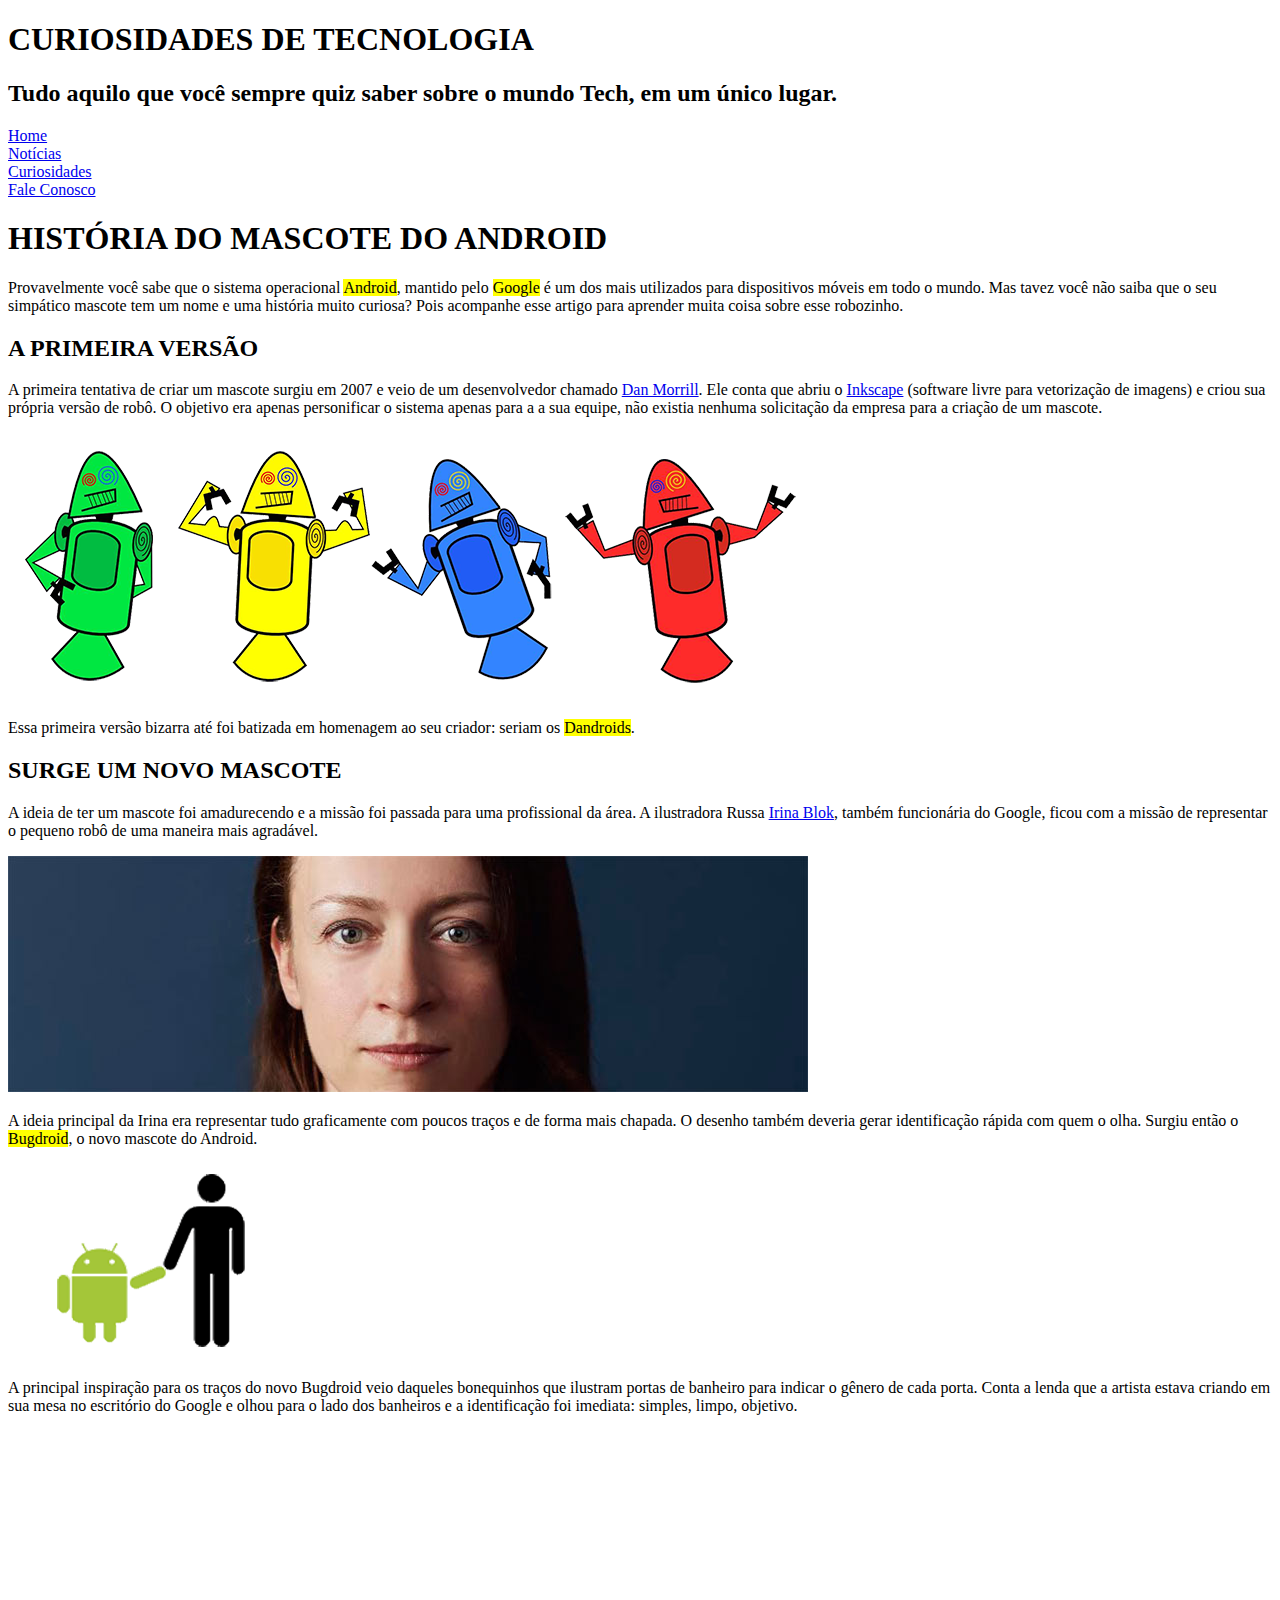
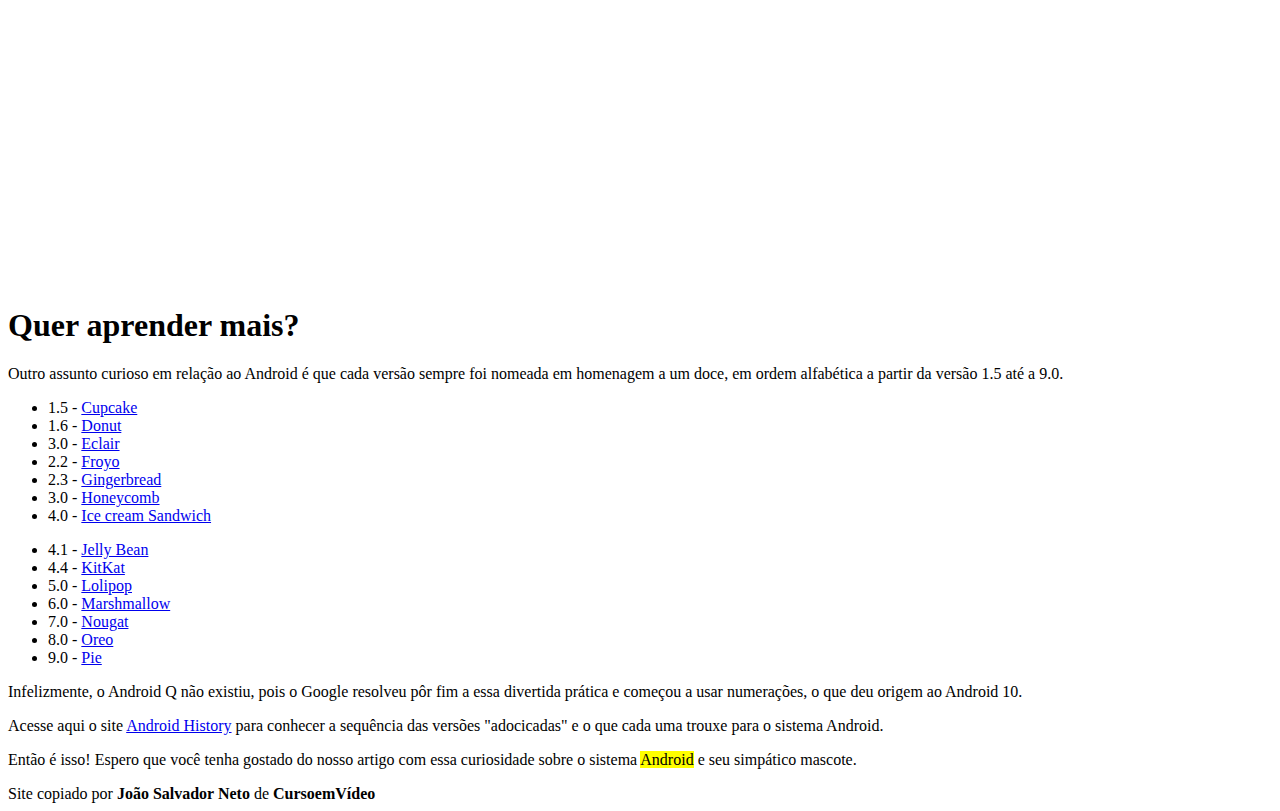
==== index.html @ 7ef23e38 "Nome Alterado" ====
<!DOCTYPE html>
<html lang="pt-br">
<head>
    <meta charset="UTF-8">
    <meta http-equiv="X-UA-Compatible" content="IE=edge">
    <meta name="viewport" content="width=device-width, initial-scale=1.0">
    <title>Como Surgiu o Mascote do Android?</title>
    <link rel="shortcut icon" href="favicon/favicon.ico" type="image/x-icon">
    <link rel="stylesheet" href="style.css">
    <link rel="shortcut icon" href="imagens/favicon.ico" type="image/x-icon">
</head>
<body>
    <header class="shadow">
        <h1 class="titulo">CURIOSIDADES DE TECNOLOGIA</h1>
        <h2 class="titulo">Tudo aquilo que você sempre quiz saber sobre o mundo Tech, em um único lugar.</h2>
        <nav>
            <div><a id="home" href="home.html">Home</a></div>
            <div><a id="noticias" href="#">Notícias</a></div>
            <div><a id="curiosidades" href="#">Curiosidades</a></div>
            <div><a id="fale-conosco" href="#">Fale Conosco</a></div>
        </nav>
    </header>
        <main class="shadow">
            <section id="principal">
                <h1 class="titulo-sc">HISTÓRIA DO MASCOTE DO ANDROID</h1>
                <p>Provavelmente você sabe que o sistema operacional <mark class="destaque">Android</mark>, mantido pelo <mark class="destaque">Google</mark> é um dos mais utilizados para dispositivos móveis em todo o mundo. Mas tavez você não saiba que o seu simpático mascote tem um nome e uma história muito curiosa? Pois acompanhe esse artigo para aprender muita coisa sobre esse robozinho.</p>
                <h2 class="subtitulo-sc">A PRIMEIRA VERSÃO</h2>
                <p>A primeira tentativa de criar um mascote surgiu em 2007 e veio de um desenvolvedor chamado <a target="_blank" class="link-p" href="https://androidcommunity.com/dan-morrill-shows-us-the-android-mascot-that-almost-was-20130103/">Dan Morrill</a>. Ele conta que abriu o <a target="_blank" class="link-p" href="https://inkscape.org/pt-br/">Inkscape</a> (software livre para vetorização de imagens) e criou sua própria versão de robô. O objetivo era apenas personificar o sistema apenas para a a sua equipe, não existia nenhuma solicitação da empresa para a criação de um mascote.</p>
                <picture>
                    <source media="(max-width: 830px)" srcset="imagens/dan-droids-455.png" type="image/png">
                    <img src="imagens/dan-droids.png" alt="dan-droids">
                </picture>
                <p>Essa primeira versão bizarra até foi batizada em homenagem ao seu criador: seriam os <mark class="destaque">Dandroids</mark>.</p>
                <h2 class="subtitulo-sc">SURGE UM NOVO MASCOTE</h2>
                <p>A ideia de ter um mascote foi amadurecendo e a missão foi passada para uma profissional da área. A ilustradora Russa <a target="_blank" class="link-p" href="https://www.irinablok.com/about">Irina Blok</a>, também funcionária do Google, ficou com a missão de representar o pequeno robô de uma maneira mais agradável.</p>  
                <picture>
                    <source media="(max-width: 830px)" srcset="imagens/irina-blok-455.jpg" type="image/jpeg">
                    <img src="imagens/irina-blok.jpg" alt="irina-blok">
                </picture>
                <p>A ideia principal da Irina era representar tudo graficamente com poucos traços e de forma mais chapada. O desenho também deveria gerar identificação rápida com quem o olha. Surgiu então o <mark class="destaque">Bugdroid</mark>, o novo mascote do Android.</p>
                <img id="bugdroid" src="imagens/bugdroid.png" alt="bugdroiod">
                <p>A principal inspiração para os traços do novo Bugdroid veio daqueles bonequinhos que ilustram portas de banheiro para indicar o gênero de cada porta. Conta a lenda que a artista estava criando em sua mesa no escritório do Google e olhou para o lado dos banheiros e a identificação foi imediata: simples, limpo, objetivo.</p>
                <div class="video">
                    <iframe width="800" height="450" src="https://www.youtube.com/embed/5K4pEk19nhs" title="YouTube video player" frameborder="0" allow="accelerometer; autoplay; clipboard-write; encrypted-media; gyroscope; picture-in-picture" allowfullscreen></iframe>
                </div>
            </section>
            <section class="shadow" id="secundaria">
                <h1>Quer aprender mais?</h1>
                <div id="conteudo">
                    <p>Outro assunto curioso em relação ao Android é que cada versão sempre foi nomeada em homenagem a um doce, em ordem alfabética a partir da versão 1.5 até a 9.0.</p>
                        <div id="grupos">
                            <div id="grupo-a" class="lista">
                                <ul>
                                    <div>
                                        <li>1.5 - <a target="_blank" class="link" href="https://pt.wikipedia.org/wiki/Android_Cupcake">Cupcake</a></li>
                                    </div>
                                    <div>
                                        <li>1.6 - <a target="_blank" class="link" href="https://pt.wikipedia.org/wiki/Android_Donut">Donut</a></li>
                                    </div>
                                    <div>
                                        <li>3.0 - <a target="_blank" class="link" href="https://pt.wikipedia.org/wiki/Android_Eclair">Eclair</a></li>
                                    </div>
                                    <div>
                                        <li>2.2 - <a target="_blank" class="link" href="https://pt.wikipedia.org/wiki/Android_Froyo">Froyo</a></li>
                                    </div>
                                    <div>
                                        <li>2.3 - <a target="_blank" class="link" href="https://pt.wikipedia.org/wiki/Android_Gingerbread">Gingerbread</a></li>
                                    </div>
                                    <div>
                                        <li>3.0 - <a target="_blank" class="link" href="https://pt.wikipedia.org/wiki/Android_Honeycomb">Honeycomb</a></li>
                                    </div>
                                    <div>
                                        <li>4.0 - <a target="_blank" class="link" href="https://pt.wikipedia.org/wiki/Android_Ice_Cream_Sandwich">Ice cream Sandwich</a></li>
                                    </div>
                                </ul>
                            </div>
                            <div id="grupo-b" class="lista">
                                <ul>
                                    <div>
                                        <li>4.1 - <a target="_blank" class="link" href="https://pt.wikipedia.org/wiki/Android_Jelly_Bean">Jelly Bean</a></li>
                                    </div>
                                    <div>
                                        <li>4.4 - <a target="_blank" class="link" href="https://pt.wikipedia.org/wiki/Android_KitKat">KitKat</a></li>
                                    </div>
                                    <div>
                                        <li>5.0 - <a target="_blank" class="link" href="https://pt.wikipedia.org/wiki/Android_Lollipop">Lolipop</a></li>
                                    </div>
                                    <div>
                                        <li>6.0 - <a target="_blank" class="link" href="https://pt.wikipedia.org/wiki/Android_Marshmallow">Marshmallow</a></li>
                                    </div>
                                    <div>
                                        <li>7.0 - <a target="_blank" class="link" href="https://pt.wikipedia.org/wiki/Android_Nougat">Nougat</a></li>
                                    </div>
                                    <div>
                                        <li>8.0 - <a target="_blank" class="link" href="https://pt.wikipedia.org/wiki/Android_Oreo">Oreo</a></li>
                                    </div>
                                    <div>
                                        <li>9.0 - <a target="_blank" class="link" href="https://pt.wikipedia.org/wiki/Android_Pie">Pie</a></li>
                                    </div>
                                </ul>
                        </div>
                        </div>
                        <p>Infelizmente, o Android Q não existiu, pois o Google resolveu pôr fim a essa divertida prática e começou a usar numerações, o que deu origem ao Android 10.</p>
                        <p id="final">Acesse aqui o site <a target="_blank" class="link-p" href="https://www.oficinadanet.com.br/post/13939-a-historia-do-android">Android History</a> para conhecer a sequência das versões "adocicadas" e o que cada uma trouxe para o sistema Android.</p>
                </div>
            </section>
            <aside>
                <p>Então é isso! Espero que você tenha gostado do nosso artigo com essa curiosidade sobre o sistema <mark class="destaque">Android</mark> e seu simpático mascote.</p>
            </aside>
        </main>
        <footer>Site copiado por <strong>João Salvador Neto</strong> de <strong>CursoemVídeo</strong></footer>
</body>
</html>
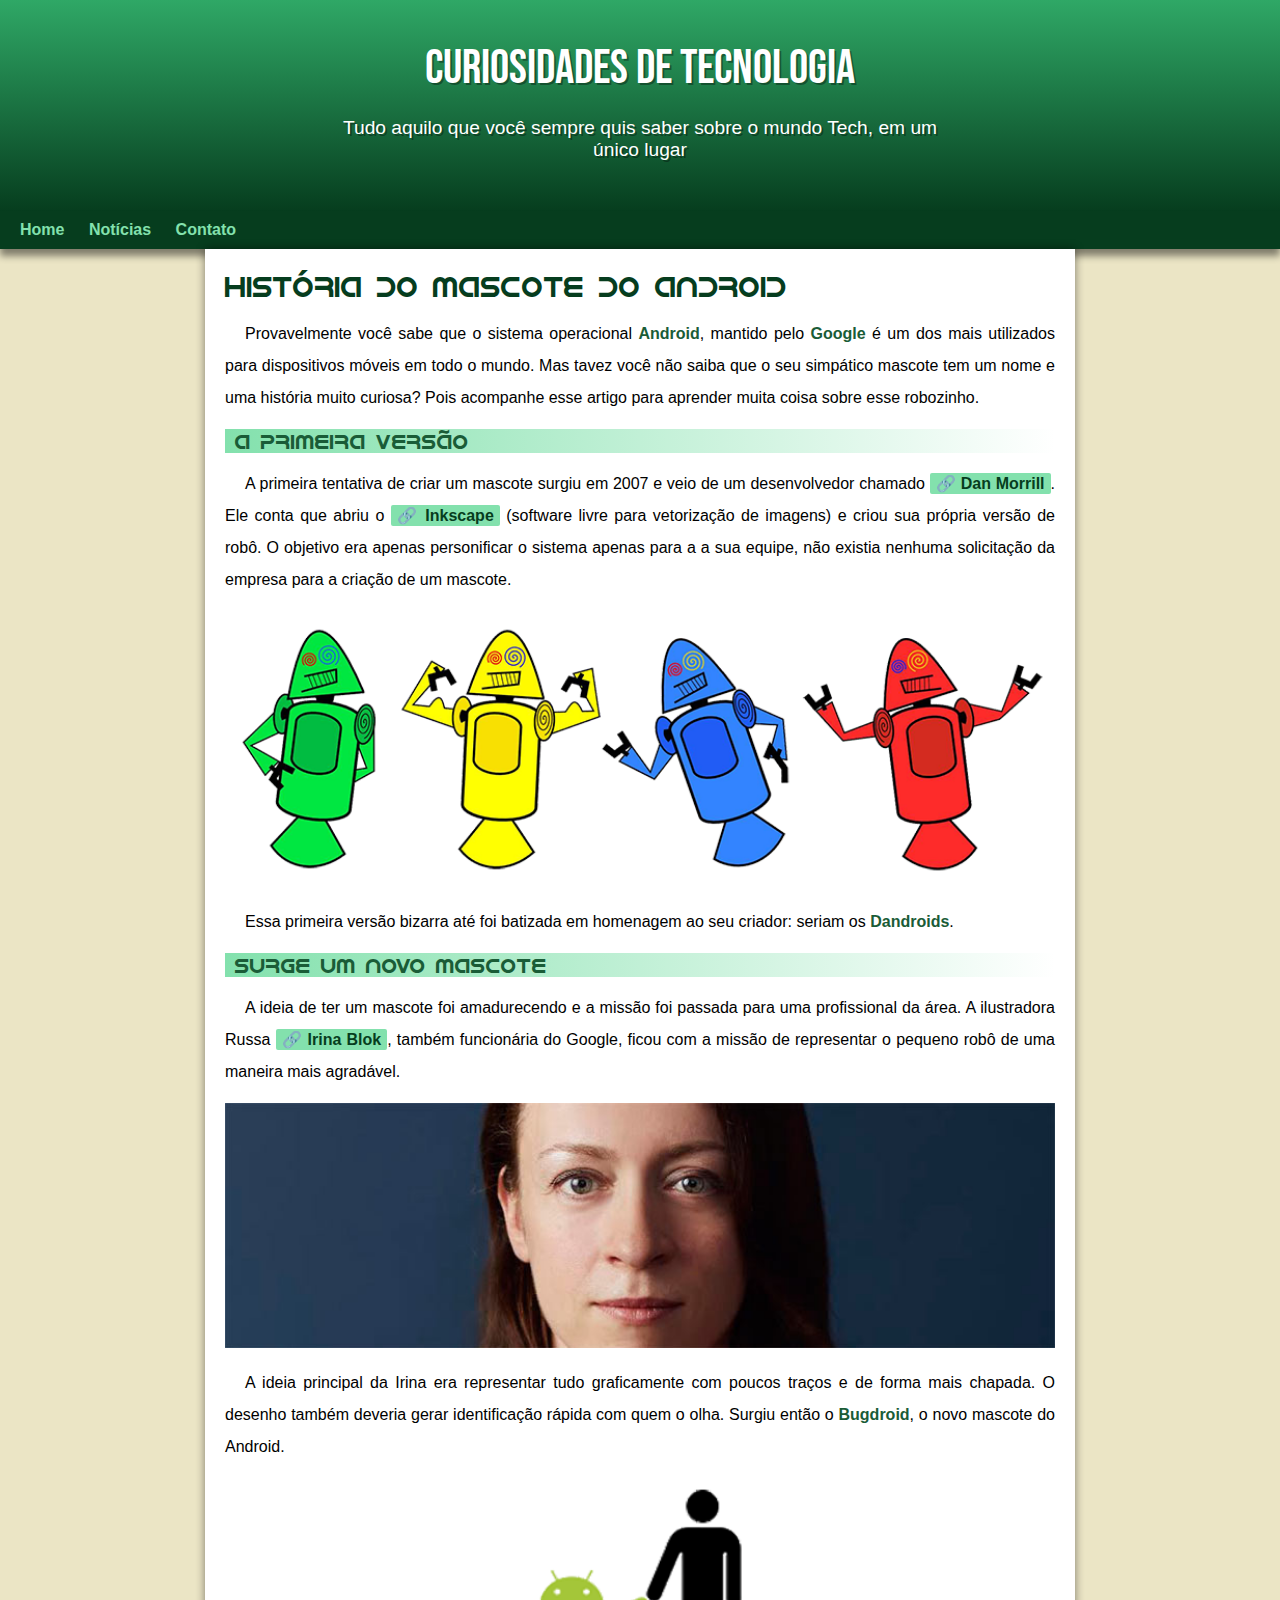
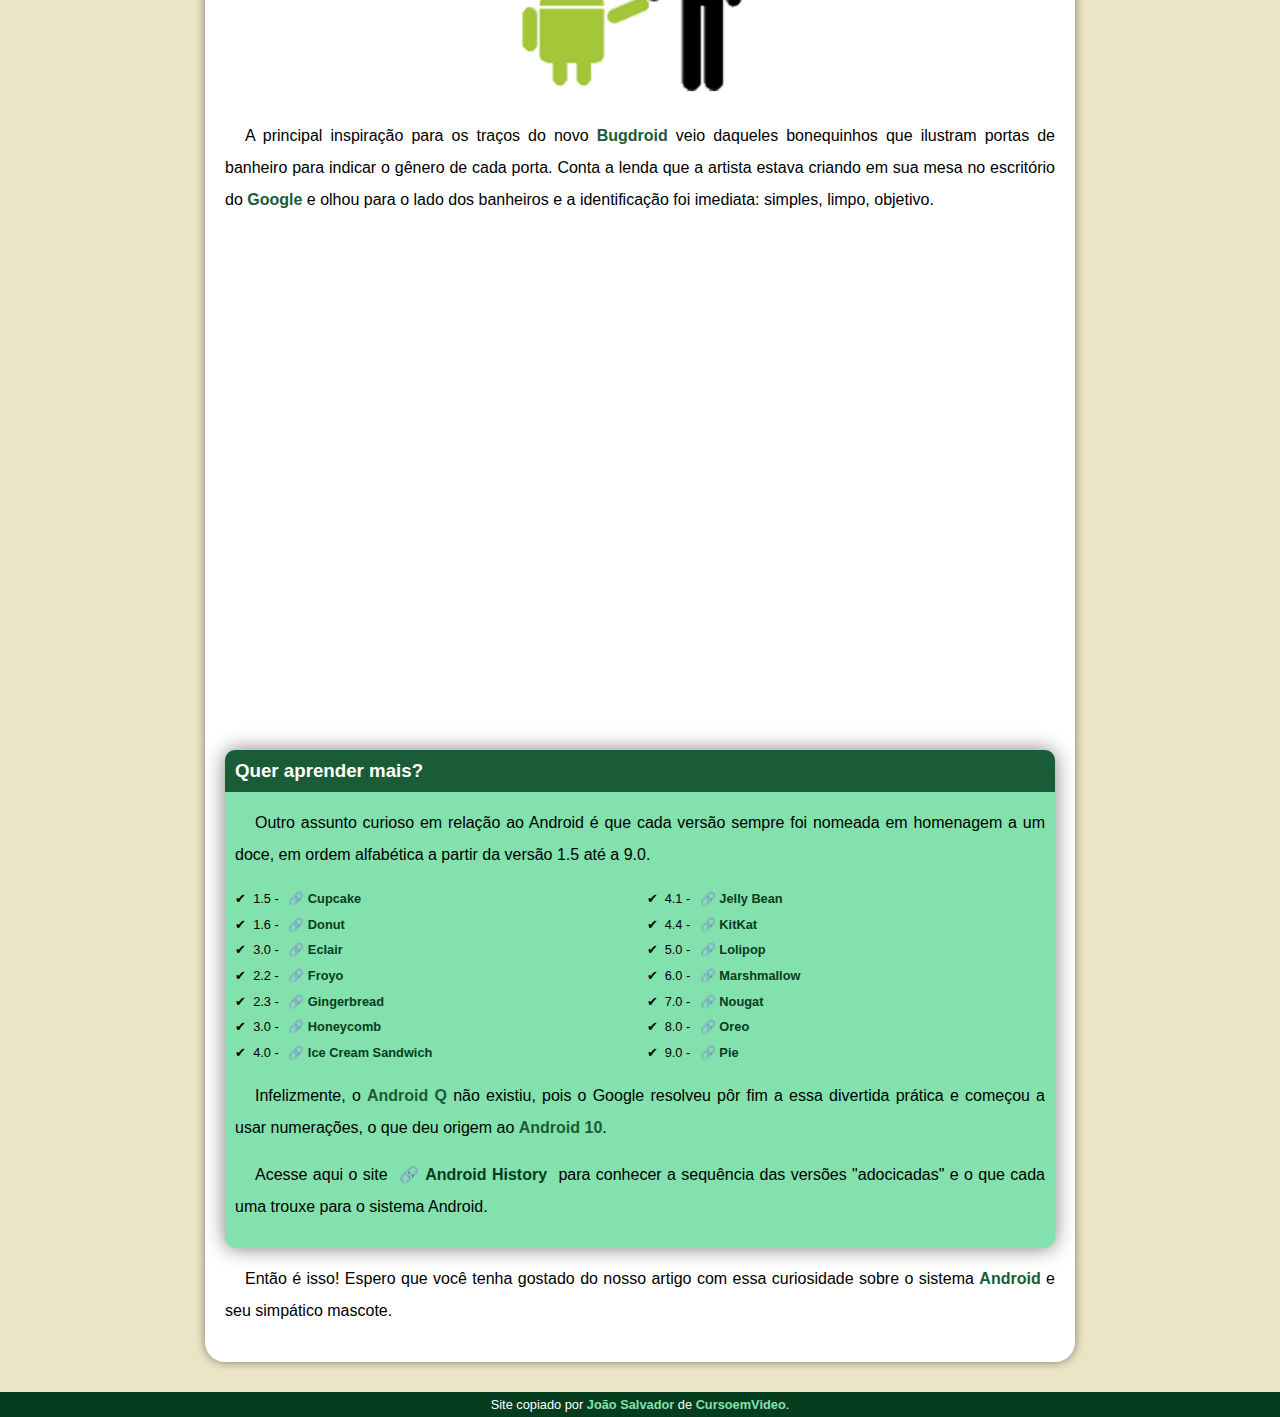
==== commit 89de8cee: "Atualização do projeto android" ====
--- a/index.html
+++ b/index.html
@@ -4,110 +4,87 @@
     <meta charset="UTF-8">
     <meta http-equiv="X-UA-Compatible" content="IE=edge">
     <meta name="viewport" content="width=device-width, initial-scale=1.0">
-    <title>Como Surgiu o Mascote do Android?</title>
-    <link rel="shortcut icon" href="favicon/favicon.ico" type="image/x-icon">
-    <link rel="stylesheet" href="style.css">
+    <title>Como Surgiu o Mascote do Android</title>
     <link rel="shortcut icon" href="imagens/favicon.ico" type="image/x-icon">
+    <link rel="stylesheet" href="estilo/style.css">
 </head>
 <body>
-    <header class="shadow">
-        <h1 class="titulo">CURIOSIDADES DE TECNOLOGIA</h1>
-        <h2 class="titulo">Tudo aquilo que você sempre quiz saber sobre o mundo Tech, em um único lugar.</h2>
-        <nav>
-            <div><a id="home" href="home.html">Home</a></div>
-            <div><a id="noticias" href="#">Notícias</a></div>
-            <div><a id="curiosidades" href="#">Curiosidades</a></div>
-            <div><a id="fale-conosco" href="#">Fale Conosco</a></div>
-        </nav>
+    <header>
+        <h1>Curiosidades de Tecnologia</h1>
+        <p>Tudo aquilo que você sempre quis saber sobre o mundo Tech, em um único lugar</p>
     </header>
-        <main class="shadow">
-            <section id="principal">
-                <h1 class="titulo-sc">HISTÓRIA DO MASCOTE DO ANDROID</h1>
-                <p>Provavelmente você sabe que o sistema operacional <mark class="destaque">Android</mark>, mantido pelo <mark class="destaque">Google</mark> é um dos mais utilizados para dispositivos móveis em todo o mundo. Mas tavez você não saiba que o seu simpático mascote tem um nome e uma história muito curiosa? Pois acompanhe esse artigo para aprender muita coisa sobre esse robozinho.</p>
-                <h2 class="subtitulo-sc">A PRIMEIRA VERSÃO</h2>
-                <p>A primeira tentativa de criar um mascote surgiu em 2007 e veio de um desenvolvedor chamado <a target="_blank" class="link-p" href="https://androidcommunity.com/dan-morrill-shows-us-the-android-mascot-that-almost-was-20130103/">Dan Morrill</a>. Ele conta que abriu o <a target="_blank" class="link-p" href="https://inkscape.org/pt-br/">Inkscape</a> (software livre para vetorização de imagens) e criou sua própria versão de robô. O objetivo era apenas personificar o sistema apenas para a a sua equipe, não existia nenhuma solicitação da empresa para a criação de um mascote.</p>
-                <picture>
-                    <source media="(max-width: 830px)" srcset="imagens/dan-droids-455.png" type="image/png">
-                    <img src="imagens/dan-droids.png" alt="dan-droids">
-                </picture>
-                <p>Essa primeira versão bizarra até foi batizada em homenagem ao seu criador: seriam os <mark class="destaque">Dandroids</mark>.</p>
-                <h2 class="subtitulo-sc">SURGE UM NOVO MASCOTE</h2>
-                <p>A ideia de ter um mascote foi amadurecendo e a missão foi passada para uma profissional da área. A ilustradora Russa <a target="_blank" class="link-p" href="https://www.irinablok.com/about">Irina Blok</a>, também funcionária do Google, ficou com a missão de representar o pequeno robô de uma maneira mais agradável.</p>  
-                <picture>
-                    <source media="(max-width: 830px)" srcset="imagens/irina-blok-455.jpg" type="image/jpeg">
-                    <img src="imagens/irina-blok.jpg" alt="irina-blok">
-                </picture>
-                <p>A ideia principal da Irina era representar tudo graficamente com poucos traços e de forma mais chapada. O desenho também deveria gerar identificação rápida com quem o olha. Surgiu então o <mark class="destaque">Bugdroid</mark>, o novo mascote do Android.</p>
-                <img id="bugdroid" src="imagens/bugdroid.png" alt="bugdroiod">
-                <p>A principal inspiração para os traços do novo Bugdroid veio daqueles bonequinhos que ilustram portas de banheiro para indicar o gênero de cada porta. Conta a lenda que a artista estava criando em sua mesa no escritório do Google e olhou para o lado dos banheiros e a identificação foi imediata: simples, limpo, objetivo.</p>
-                <div class="video">
-                    <iframe width="800" height="450" src="https://www.youtube.com/embed/5K4pEk19nhs" title="YouTube video player" frameborder="0" allow="accelerometer; autoplay; clipboard-write; encrypted-media; gyroscope; picture-in-picture" allowfullscreen></iframe>
-                </div>
-            </section>
-            <section class="shadow" id="secundaria">
-                <h1>Quer aprender mais?</h1>
-                <div id="conteudo">
-                    <p>Outro assunto curioso em relação ao Android é que cada versão sempre foi nomeada em homenagem a um doce, em ordem alfabética a partir da versão 1.5 até a 9.0.</p>
-                        <div id="grupos">
-                            <div id="grupo-a" class="lista">
-                                <ul>
-                                    <div>
-                                        <li>1.5 - <a target="_blank" class="link" href="https://pt.wikipedia.org/wiki/Android_Cupcake">Cupcake</a></li>
-                                    </div>
-                                    <div>
-                                        <li>1.6 - <a target="_blank" class="link" href="https://pt.wikipedia.org/wiki/Android_Donut">Donut</a></li>
-                                    </div>
-                                    <div>
-                                        <li>3.0 - <a target="_blank" class="link" href="https://pt.wikipedia.org/wiki/Android_Eclair">Eclair</a></li>
-                                    </div>
-                                    <div>
-                                        <li>2.2 - <a target="_blank" class="link" href="https://pt.wikipedia.org/wiki/Android_Froyo">Froyo</a></li>
-                                    </div>
-                                    <div>
-                                        <li>2.3 - <a target="_blank" class="link" href="https://pt.wikipedia.org/wiki/Android_Gingerbread">Gingerbread</a></li>
-                                    </div>
-                                    <div>
-                                        <li>3.0 - <a target="_blank" class="link" href="https://pt.wikipedia.org/wiki/Android_Honeycomb">Honeycomb</a></li>
-                                    </div>
-                                    <div>
-                                        <li>4.0 - <a target="_blank" class="link" href="https://pt.wikipedia.org/wiki/Android_Ice_Cream_Sandwich">Ice cream Sandwich</a></li>
-                                    </div>
-                                </ul>
-                            </div>
-                            <div id="grupo-b" class="lista">
-                                <ul>
-                                    <div>
-                                        <li>4.1 - <a target="_blank" class="link" href="https://pt.wikipedia.org/wiki/Android_Jelly_Bean">Jelly Bean</a></li>
-                                    </div>
-                                    <div>
-                                        <li>4.4 - <a target="_blank" class="link" href="https://pt.wikipedia.org/wiki/Android_KitKat">KitKat</a></li>
-                                    </div>
-                                    <div>
-                                        <li>5.0 - <a target="_blank" class="link" href="https://pt.wikipedia.org/wiki/Android_Lollipop">Lolipop</a></li>
-                                    </div>
-                                    <div>
-                                        <li>6.0 - <a target="_blank" class="link" href="https://pt.wikipedia.org/wiki/Android_Marshmallow">Marshmallow</a></li>
-                                    </div>
-                                    <div>
-                                        <li>7.0 - <a target="_blank" class="link" href="https://pt.wikipedia.org/wiki/Android_Nougat">Nougat</a></li>
-                                    </div>
-                                    <div>
-                                        <li>8.0 - <a target="_blank" class="link" href="https://pt.wikipedia.org/wiki/Android_Oreo">Oreo</a></li>
-                                    </div>
-                                    <div>
-                                        <li>9.0 - <a target="_blank" class="link" href="https://pt.wikipedia.org/wiki/Android_Pie">Pie</a></li>
-                                    </div>
-                                </ul>
-                        </div>
-                        </div>
-                        <p>Infelizmente, o Android Q não existiu, pois o Google resolveu pôr fim a essa divertida prática e começou a usar numerações, o que deu origem ao Android 10.</p>
-                        <p id="final">Acesse aqui o site <a target="_blank" class="link-p" href="https://www.oficinadanet.com.br/post/13939-a-historia-do-android">Android History</a> para conhecer a sequência das versões "adocicadas" e o que cada uma trouxe para o sistema Android.</p>
-                </div>
-            </section>
+    <nav>
+        <a href="home.html">Home</a>
+        <a href="#">Notícias</a>
+        <a href="#">Contato</a>
+    </nav>
+    <main>
+        <article>
+            <h1>História do Mascote do Android</h1>
+
+            <p>Provavelmente você sabe que o sistema operacional <strong>Android</strong>, mantido pelo <strong>Google</strong> é um dos mais utilizados para dispositivos móveis em todo o mundo. Mas tavez você não saiba que o seu simpático mascote tem um nome e uma história muito curiosa? Pois acompanhe esse artigo para aprender muita coisa sobre esse robozinho.</p>
+
+            <h2>A primeira versão</h2>
+
+            <p>A primeira tentativa de criar um mascote surgiu em 2007 e veio de um desenvolvedor chamado <a target="_blank" href="https://androidcommunity.com/dan-morrill-shows-us-the-android-mascot-that-almost-was-20130103/" class="externo">Dan Morrill</a>. Ele conta que abriu o <a target="_blank" href="https://inkscape.org/pt-br/" class="externo">Inkscape</a> (software livre para vetorização de imagens) e criou sua própria versão de robô. O objetivo era apenas personificar o sistema apenas para a a sua equipe, não existia nenhuma solicitação da empresa para a criação de um mascote.</p>
+
+            <picture>
+                <source media="(max-width: 570px)" srcset="imagens/dan-droids-pq.png">
+                <img src="imagens/dan-droids.png" alt="Dan Droids">
+            </picture>
+
+            <p>Essa primeira versão bizarra até foi batizada em homenagem ao seu criador: seriam os <strong>Dandroids</strong>.</p>
+
+            <h2>Surge um novo mascote</h2>
+
+            <p>A ideia de ter um mascote foi amadurecendo e a missão foi passada para uma profissional da área. A ilustradora Russa <a target="_blank" href="https://www.irinablok.com/android" class="externo">Irina Blok</a>, também funcionária do Google, ficou com a missão de representar o pequeno robô de uma maneira mais agradável.</p>
+
+            <picture>
+                <source media="(max-width: 570px)" srcset="imagens/irina-blok-pq.jpg">
+                <img src="imagens/irina-blok.jpg" alt="Irina Blok">
+            </picture>
+
+            <p>A ideia principal da Irina era representar tudo graficamente com poucos traços e de forma mais chapada. O desenho também deveria gerar identificação rápida com quem o olha. Surgiu então o <strong>Bugdroid</strong>, o novo mascote do Android.</p>
+
+            <img class="pequena" src="imagens/bugdroid.png" alt="Bugdroid">
+
+            <p>A principal inspiração para os traços do novo <strong>Bugdroid</strong> veio daqueles bonequinhos que ilustram portas de banheiro para indicar o gênero de cada porta. Conta a lenda que a artista estava criando em sua mesa no escritório do <strong>Google</strong> e olhou para o lado dos banheiros e a identificação foi imediata: simples, limpo, objetivo.</p>
+
+            <div = class="video">
+                <iframe width="560" height="315" src="https://www.youtube.com/embed/l2UDgpLz20M" title="YouTube video player" frameborder="0" allow="accelerometer; autoplay; clipboard-write; encrypted-media; gyroscope; picture-in-picture" allowfullscreen></iframe>
+            </div>
+
             <aside>
-                <p>Então é isso! Espero que você tenha gostado do nosso artigo com essa curiosidade sobre o sistema <mark class="destaque">Android</mark> e seu simpático mascote.</p>
+                <h3>Quer aprender mais?</h3>
+                
+                <p>Outro assunto curioso em relação ao Android é que cada versão sempre foi nomeada em homenagem a um doce, em ordem alfabética a partir da versão 1.5 até a 9.0.</p>
+                <ul>
+                    <li>1.5 - <a class="externo" target="_blank"href="https://pt.wikipedia.org/wiki/Android_Cupcake">Cupcake</a></li>
+                    <li>1.6 - <a class="externo" target="_blank"href="https://pt.wikipedia.org/wiki/Android_Donut">Donut</a></li>
+                    <li>3.0 - <a class="externo" target="_blank"href="https://pt.wikipedia.org/wiki/Android_Eclair">Eclair</a></li>
+                    <li>2.2 - <a class="externo" target="_blank"href="https://pt.wikipedia.org/wiki/Android_Froyo">Froyo</a></li>
+                    <li>2.3 - <a class="externo" target="_blank"href="https://pt.wikipedia.org/wiki/Android_Gingerbread">Gingerbread</a></li>
+                    <li>3.0 - <a class="externo" target="_blank"href="https://pt.wikipedia.org/wiki/Android_Honeycomb">Honeycomb</a></li>
+                    <li>4.0 - <a class="externo" target="_blank"href="https://pt.wikipedia.org/wiki/Android_Ice_Cream_Sandwich">Ice Cream Sandwich</a></li>
+                    <li>4.1 - <a class="externo" target="_blank"href="https://pt.wikipedia.org/wiki/Android_Jelly_Bean">Jelly Bean</a></li>
+                    <li>4.4 - <a class="externo" target="_blank"href="https://pt.wikipedia.org/wiki/Android_KitKat">KitKat</a></li>
+                    <li>5.0 - <a class="externo" target="_blank"href="https://pt.wikipedia.org/wiki/Android_Lollipop">Lolipop</a></li>
+                    <li>6.0 - <a class="externo" target="_blank"href="https://pt.wikipedia.org/wiki/Android_Marshmallow">Marshmallow</a></li>
+                    <li>7.0 - <a class="externo" target="_blank"href="https://pt.wikipedia.org/wiki/Android_Nougat">Nougat</a></li>
+                    <li>8.0 - <a class="externo" target="_blank"href="https://pt.wikipedia.org/wiki/Android_Oreo">Oreo</a></li>
+                    <li>9.0 - <a class="externo" target="_blank"href="https://pt.wikipedia.org/wiki/Android_Pie">Pie</a></li>
+                </ul>
+                
+                <p>Infelizmente, o <strong>Android Q</strong> não existiu, pois o Google resolveu pôr fim a essa divertida prática e começou a usar numerações, o que deu origem ao <strong>Android 10</strong>.</p>
+
+                <p>Acesse aqui o site <a target="_blank" href="https://www.oficinadanet.com.br/post/13939-a-historia-do-android" class="externo">Android History</a> para conhecer a sequência das versões "adocicadas" e o que cada uma trouxe para o sistema Android.</p>
             </aside>
-        </main>
-        <footer>Site copiado por <strong>João Salvador Neto</strong> de <strong>CursoemVídeo</strong></footer>
+            <p>Então é isso! Espero que você tenha gostado do nosso artigo com essa curiosidade sobre o sistema <strong>Android</strong> e seu simpático mascote.</p>
+        </article>
+    </main>
+    <footer>
+        <p>Site copiado por <strong>João Salvador</strong> de <strong>CursoemVideo</strong>.</p>
+    </footer>
+    
 </body>
 </html>--- a/estilo/style.css
+++ b/estilo/style.css
@@ -0,0 +1,197 @@
+@charset "UTF-8";
+
+@import url('https://fonts.googleapis.com/css2?family=Bebas+Neue&display=swap');
+
+@font-face {
+    font-family: android;
+    src: url('../fontes/IDroid.otf') format('opentype');
+    font-weight: normal;
+}
+
+:root{
+    --cor0: #EBE5C5;
+    --cor1: #83e1ad;
+    --cor2: #3ddc84;         
+    --cor3: #2fa866;
+    --cor4: #1a5c37;
+    --cor5: #063d1e;
+
+    --font-padrao: arial, verdana, helvetica, sans-serif;
+    --font-detaque: 'Bebas Neue', sans-serif;
+    --font-android: android, cursive;
+
+    --sombra: 2px 2px 0px rgba(0, 0, 0, 0.342);
+}
+*{
+    margin: 0px;
+    padding: 0px;
+}
+
+body{
+    background-color: var(--cor0);
+    font-family: var(--font-padrao);
+}
+
+header > h1{
+    color: white;
+    font-family: var(--font-detaque);
+    text-shadow: var(--sombra);
+    font-size: 3em;
+    margin-bottom: 20px;
+    font-weight: normal;
+}
+
+header > p{
+    color: white;
+    font-family: var(--font-padrao);
+    text-shadow: var(--sombra);
+    font-size: 1.2em;
+    max-width: 600px;
+    margin: auto;
+    padding-left: 15px;
+    padding-right: 15px;
+    padding-bottom: 50px;
+}
+
+header{
+    background-image: linear-gradient(to bottom, var(--cor3), var(--cor5));
+    min-height: 150px;
+    padding-top: 40px;
+    text-align: center;
+
+}
+nav{
+    background-color: var(--cor5);
+    padding: 10px;
+    box-shadow: 0px 7px 7px rgba(0, 0, 0, 0.452);
+}
+nav > a{
+    color: var(--cor1);
+    font-weight: bold;
+    padding: 10px;
+    font-family: var(--font-padrao);
+    text-decoration: none;
+    transition-duration: 0.5s;
+    border-radius: 5px;
+}
+nav > a:hover{
+    background-color: var(--cor3);
+    color: var(--cor5);
+}
+nav > a:active{
+    background-color: white;
+}
+main{
+    margin: auto;
+    max-width: 830px;
+    background-color: white;
+    padding: 15px;
+    border-radius: 0px 0px 20px 20px;
+    margin-bottom: 30px;
+    box-shadow: 0px 0px 10px rgba(0, 0, 0, 0.473);
+    padding: 20px;
+}
+main p{
+    margin: 15px 0px;
+    text-align: justify;
+    text-indent: 20px;
+    line-height: 2em;
+}
+main h1{
+    font-family: var(--font-android);
+    color: var(--cor5);
+    font-size: 1.8em;
+    font-weight: normal;
+}
+
+main h2{
+    font-family: var(--font-android);
+    font-weight: normal;
+    color: var(--cor4);
+    font-size: 1.3em;
+    background-image: linear-gradient(to right, var(--cor1), transparent);
+    text-indent: 10px;
+}
+main img{
+    width: 100%;
+}
+
+main img.pequena{
+    max-width: 350px;
+    display: block;
+    margin: auto;
+}
+main strong{
+    color: var(--cor4);
+    font-weight: bold;
+}
+main a{
+    color: var(--cor5);
+    background-color: var(--cor1);
+    text-decoration: none;
+    font-weight: bold;
+    padding: 2px 6px;
+    border-radius: 2px;
+
+}
+main a:hover{
+    text-decoration: underline;
+    color: var(--cor3);
+}
+a.externo::before{
+    content: '\1f517\00a0';
+}
+
+div.video{
+    margin: 0px -20px 30px -20px;
+    padding: 20px;
+    position: relative;
+    padding-bottom: 56.5%;
+
+}
+
+div.video > iframe{
+    position: absolute;
+    top: 0%;
+    left: 0%;
+    height: 100%;
+    width: 100%;
+}
+
+aside{
+    background-color: var(--cor1);
+    padding: 10px;
+    border-radius: 10px;
+    box-shadow: 0px 0px 20px rgba(0, 0, 0, 0.514);
+}
+aside > ul{
+    font-size: 0.8em;
+    line-height: 2;
+    list-style-position: inside;
+    list-style-type: '\2714\00a0\00a0';
+    columns: 2;
+}
+aside h3{
+    background-color: var(--cor4);
+    color: white;
+    margin: -10px -10px 0px -10px;
+    padding: 10px;
+    border-radius: 10px 10px 0px 0px;
+}
+main a:active{
+    color: var(--cor5);
+}
+aside ul a:active{
+    font-size: 14px;
+}
+footer{
+    background-color: var(--cor5);
+    text-align: center;
+    color: white;
+    font-size: 0.8em;
+    padding: 5px;
+
+}
+footer strong{
+    color: var(--cor1);
+}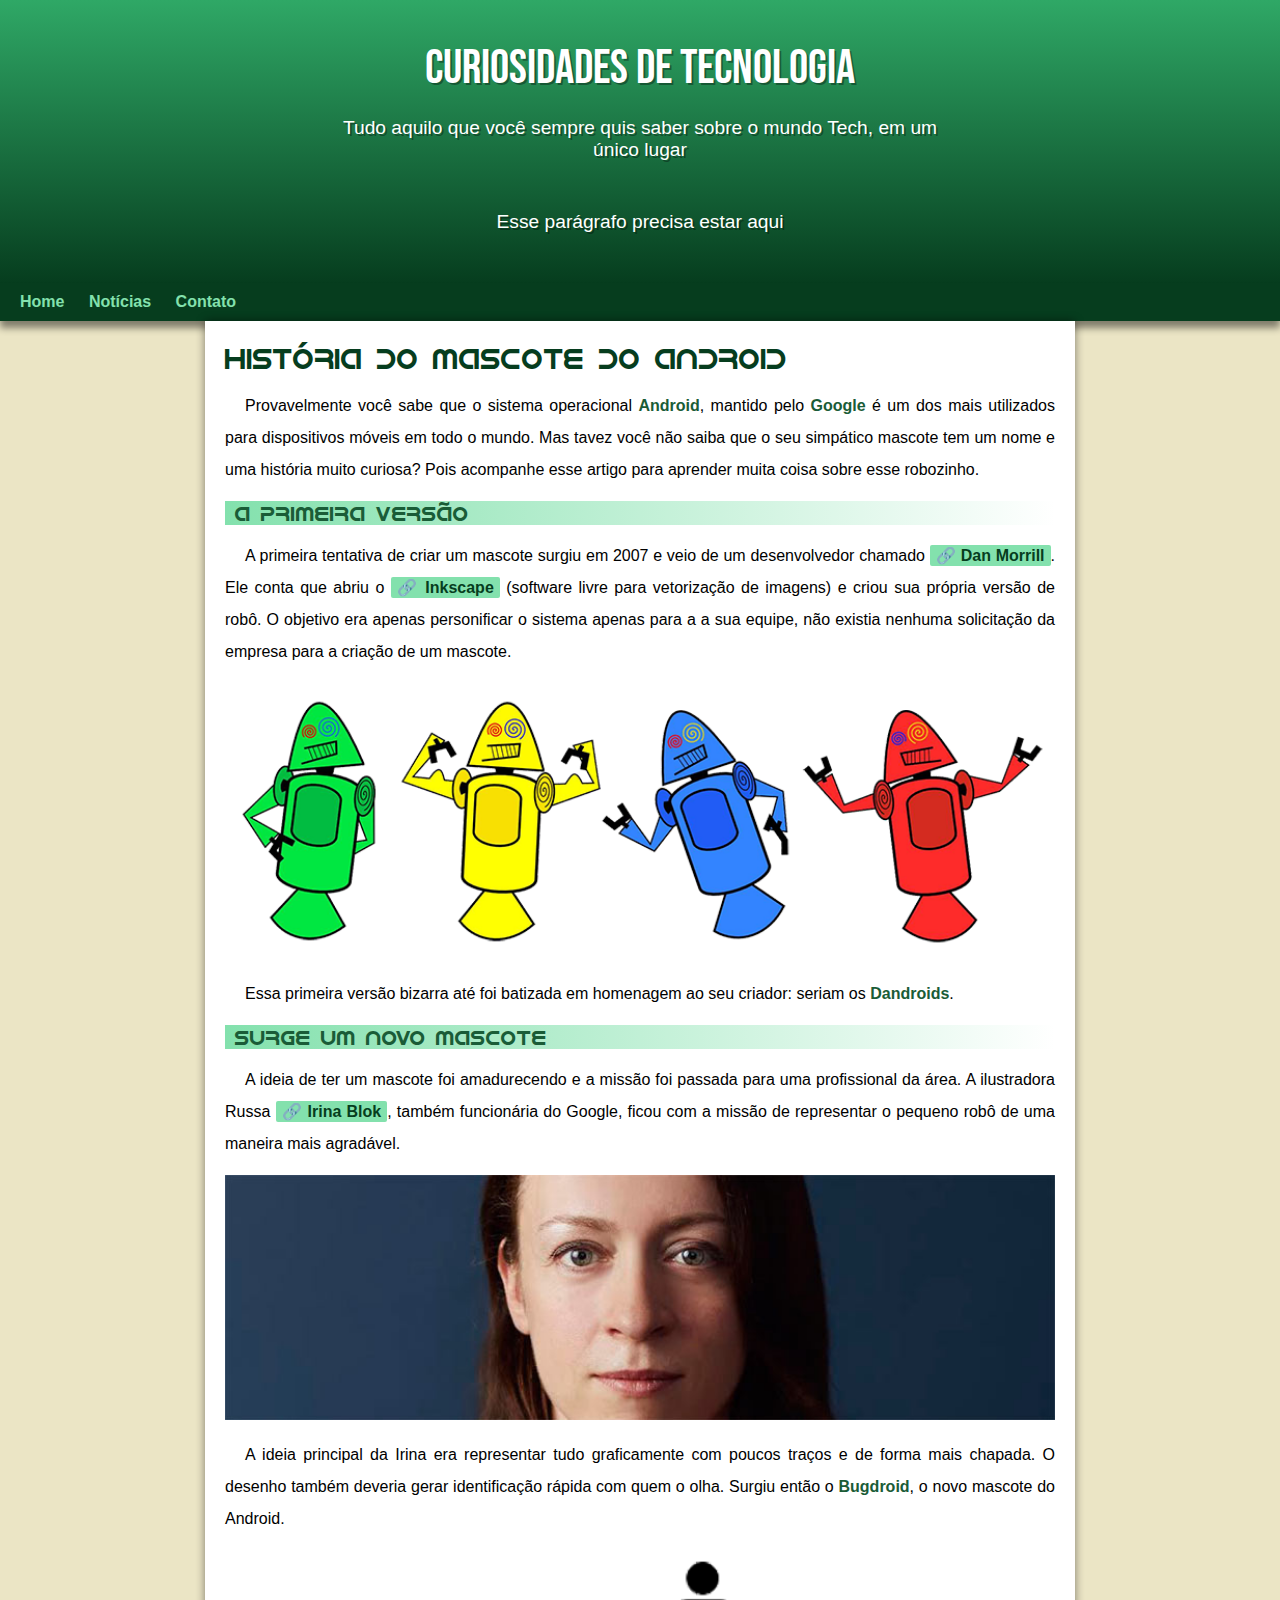
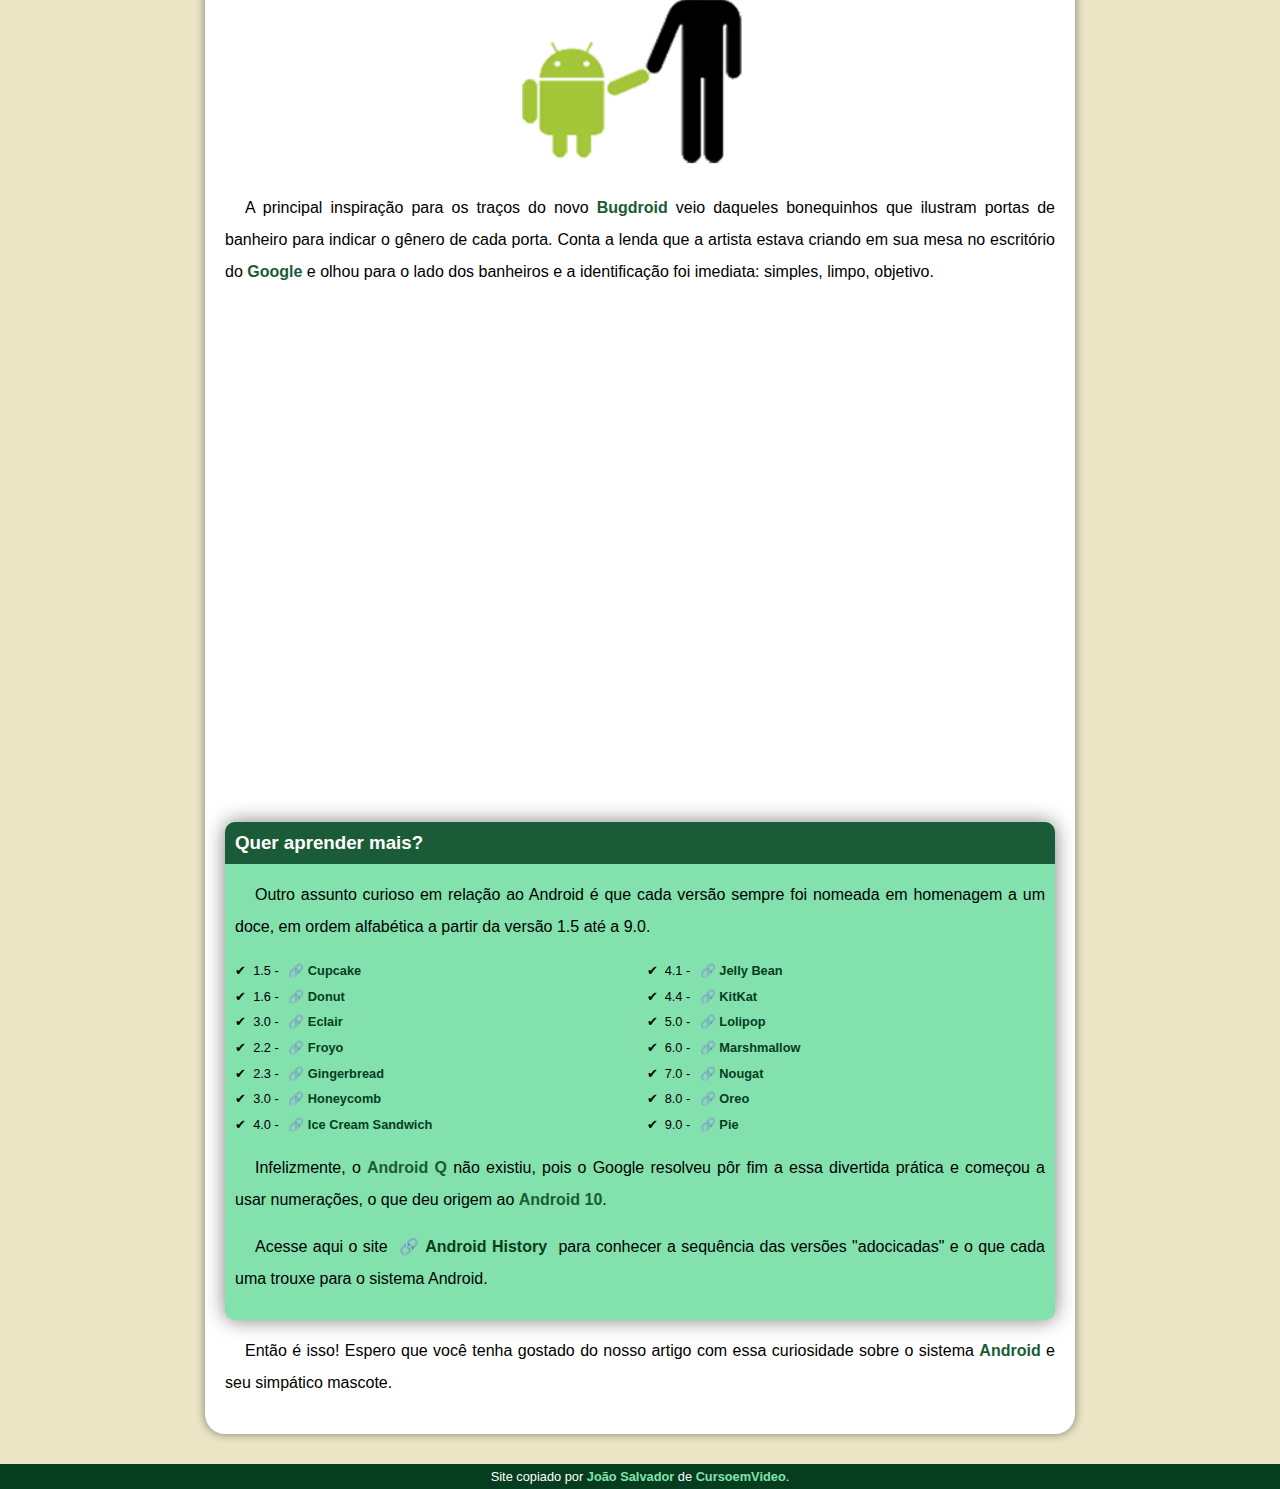
==== commit 1c4e85f5: "Add the most important paragraph" ====
--- a/index.html
+++ b/index.html
@@ -12,6 +12,7 @@
     <header>
         <h1>Curiosidades de Tecnologia</h1>
         <p>Tudo aquilo que você sempre quis saber sobre o mundo Tech, em um único lugar</p>
+        <p>Esse parágrafo precisa estar aqui</p>
     </header>
     <nav>
         <a href="home.html">Home</a>
